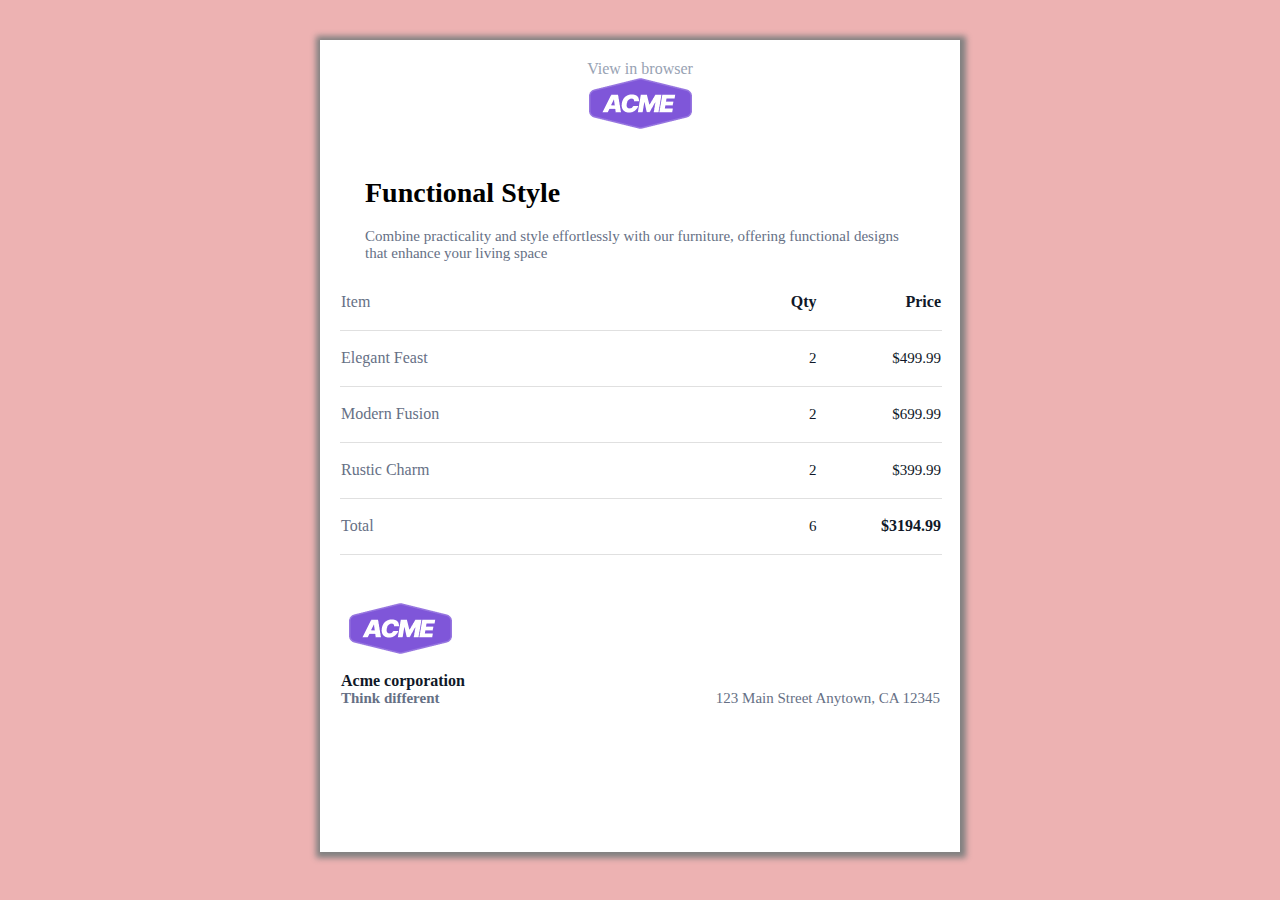
==== index.html @ 578f24a8 "now" ====
<!DOCTYPE html>
<html lang="en">

<head>
    <meta charset="UTF-8">
    <title>MyTable</title>
    <style>
        body {
            background: rgb(237, 178, 178);

        }

        table,
        th,
        td {
            border-collapse: collapse;
        }

        .table-container {
            background: white;
            margin: 40px auto;
            width: 600px;
            height: 772px;
            padding: 20px;
            box-shadow: 1px 1px 6px 5px gray;
        }

        /* Заголовок таблицы */

        .nametab {
            padding: 24px;
            width: 552px;
            height: 91px;

        }

        /* Tabl1 */
        .border {
            border-bottom: 1px solid #e0e0e0;
            padding: 16px 0px;
            width: 552px;
            height: 56px;
        }

        .title {
            font-size: 16px;
            font-weight: bolder;
            text-align: right;
            color: #101828;
            width: 126px;
        }

        .meaning {
            font-size: 15px;
            text-align: right;
            color: #101828;
        }

        .name {
            font-size: 16px;
            color: #667085;
            width: 376px;
        }

        /* Tabl2 */

        .border2 {

            width: 552px;
            height: 168px;

        }

        .table2_1 {
            width: 299px;
            height: 120px;
            vertical-align: bottom;
            text-align: left;
            color: #101828;

        }

        .table2_2 {
            padding: 16px 0px;
            width: 299px;
            height: 120px;
            font-size: 15px;
            vertical-align: bottom;
            text-align: right;
            color: #667085;
        }
    </style>
</head>

<body>
    <div class="table-container">

        <div style="text-align: center; color: #98a2b3">View in browser
        </div>
        <div style="text-align: center;"><img src="img/logo1.png" alt="logo">
        </div>

<!-- Tabl1 -->
        <table>
            <thead>
                <tr>
                    <td colspan="3">
                        <div class="nametab">
                            <h1 style="color: #000000; font-size: 28px;">Functional Style</h1>
                            <p style="color: #667085; font-size: 15px;">Combine practicality and style effortlessly with
                                our
                                furniture, offering functional designs that enhance your living space
                            </p>
                        </div>
                    </td>
                </tr>

            </thead>

            <tbody>
                <tr class="border">
                    <td class="name">Item</td>
                    <th class="title" style="width: 120px;">Qty</th>
                    <th class="title">Price</th>
                </tr>
                <tr class="border">
                    <td class="name">Elegant Feast</td>
                    <td class="meaning">2</td>
                    <td class="meaning">$499.99</td>
                </tr>
                <tr class="border">
                    <td class="name">Modern Fusion</td>
                    <td class="meaning">2</td>
                    <td class="meaning">$699.99</td>
                <tr class="border">
                    <td class="name">Rustic Charm</td>
                    <td class="meaning">2</td>
                    <td class="meaning">$399.99</td>
                <tr class="border">
                    <td class="name">Total</td>
                    <td class="meaning">6</td>
                    <td class="title">$3194.99</td>
                </tr>
            </tbody>
        </table>
<!-- Tabl2 -->
        <table>
            <tbody>
                <tr class="border2">
                    <td class="table2_1">
                        <div><img src="img/logo1.png" alt="logo"></div>
                        <div>
                            <h2 style="font-size: 16px; font-weight: bolder; color: #101828; margin-bottom: 0px;">Acme
                                corporation</h2>
                            <h3 style="font-size: 15px; color: #667085; margin-top: 0px;">Think different</h3>
                        </div>
                    </td>
                    <td class="table2_2">123 Main Street Anytown, CA 12345</td>
                </tr>

            </tbody>
        </table>
    </div>
</body>

</html>
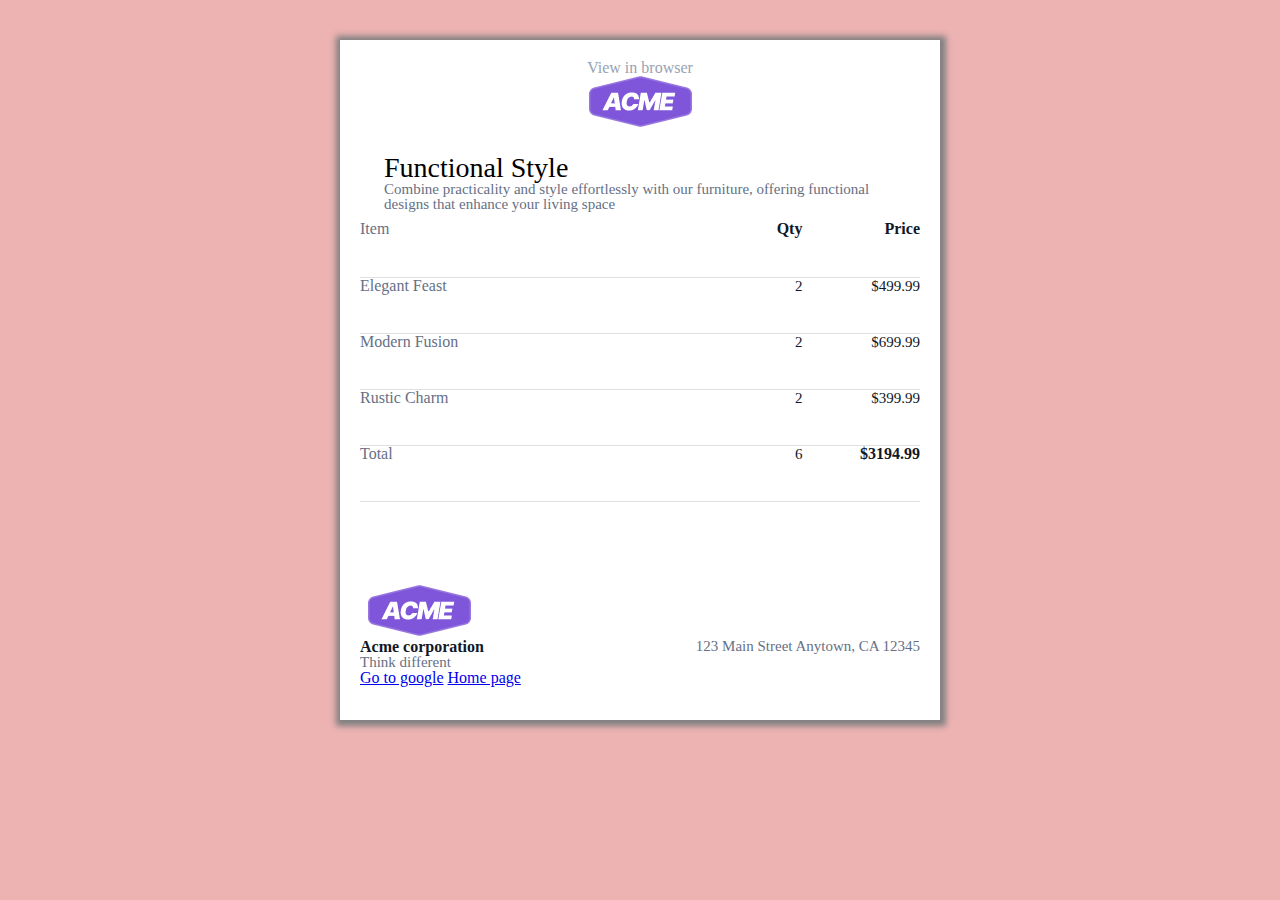
==== commit 65b9d164: "styles" ====
--- a/index.html
+++ b/index.html
@@ -4,100 +4,17 @@
 <head>
     <meta charset="UTF-8">
     <title>MyTable</title>
-    <style>
-        body {
-            background: rgb(237, 178, 178);
+    <link rel="stylesheet" href="/css/reset.css">
+    <link rel="stylesheet" href="/css/styles.css">
 
-        }
-
-        table,
-        th,
-        td {
-            border-collapse: collapse;
-        }
-
-        .table-container {
-            background: white;
-            margin: 40px auto;
-            width: 600px;
-            height: 772px;
-            padding: 20px;
-            box-shadow: 1px 1px 6px 5px gray;
-        }
-
-        /* Заголовок таблицы */
-
-        .nametab {
-            padding: 24px;
-            width: 552px;
-            height: 91px;
-
-        }
-
-        /* Tabl1 */
-        .border {
-            border-bottom: 1px solid #e0e0e0;
-            padding: 16px 0px;
-            width: 552px;
-            height: 56px;
-        }
-
-        .title {
-            font-size: 16px;
-            font-weight: bolder;
-            text-align: right;
-            color: #101828;
-            width: 126px;
-        }
-
-        .meaning {
-            font-size: 15px;
-            text-align: right;
-            color: #101828;
-        }
-
-        .name {
-            font-size: 16px;
-            color: #667085;
-            width: 376px;
-        }
-
-        /* Tabl2 */
-
-        .border2 {
-
-            width: 552px;
-            height: 168px;
-
-        }
-
-        .table2_1 {
-            width: 299px;
-            height: 120px;
-            vertical-align: bottom;
-            text-align: left;
-            color: #101828;
-
-        }
-
-        .table2_2 {
-            padding: 16px 0px;
-            width: 299px;
-            height: 120px;
-            font-size: 15px;
-            vertical-align: bottom;
-            text-align: right;
-            color: #667085;
-        }
-    </style>
 </head>
 
 <body>
     <div class="table-container">
 
-        <div style="text-align: center; color: #98a2b3">View in browser
+        <div class="table-container1">View in browser
         </div>
-        <div style="text-align: center;"><img src="img/logo1.png" alt="logo">
+        <div class="table-container2"><img src="img/logo1.png" alt="logo">
         </div>
 
 <!-- Tabl1 -->
@@ -160,6 +77,21 @@
 
             </tbody>
         </table>
+    
+    <!-- Tabl3 -->
+    <table>
+        <tbody>
+            <tr class="border3">
+                <td class="table3">
+                    <div>
+                        <a href="https://google.com">Go to google</a>
+                        <a href="/home.html">Home page</a>
+                    </div>
+                </td>
+            </tr>
+
+        </tbody>
+    </table>
     </div>
 </body>
 
--- a/css/styles.css
+++ b/css/styles.css
@@ -0,0 +1,107 @@
+body {
+    background: rgb(237, 178, 178);
+
+}
+
+table,
+th,
+td {
+    border-collapse: collapse;
+}
+
+.table-container {
+    background: white;
+    margin: 40px auto;
+    width: 600px;
+    padding: 20px;
+    box-shadow: 1px 1px 6px 5px gray;
+}
+
+.table-container1 {
+    text-align: center; 
+    color: #98a2b3
+}
+
+.table-container2 {
+    text-align: center;
+}
+/* Заголовок таблицы */
+
+.nametab {
+    padding: 24px;
+    width: 552px;
+    height: 91px;
+
+}
+
+/* Tabl1 */
+.border {
+    border-bottom: 1px solid #e0e0e0;
+    padding: 16px 0px;
+    width: 552px;
+    height: 56px;
+}
+
+.title {
+    font-size: 16px;
+    font-weight: bolder;
+    text-align: right;
+    color: #101828;
+    width: 126px;
+}
+
+.meaning {
+    font-size: 15px;
+    text-align: right;
+    color: #101828;
+}
+
+.name {
+    font-size: 16px;
+    color: #667085;
+    width: 376px;
+}
+
+/* Tabl2 */
+
+.border2 {
+
+    width: 552px;
+    height: 168px;
+
+}
+
+.table2_1 {
+    width: 299px;
+    height: 120px;
+    vertical-align: bottom;
+    text-align: left;
+    color: #101828;
+
+}
+
+.table2_2 {
+    padding: 16px 0px;
+    width: 299px;
+    height: 120px;
+    font-size: 15px;
+    vertical-align: bottom;
+    text-align: right;
+    color: #667085;
+}
+
+/* Tabl3 */
+
+.border3 {
+
+    width: 552px;
+    height: 30px;
+    
+}
+
+.table3 {
+    vertical-align: auto;
+    text-align: center;
+    color: #101828;
+
+}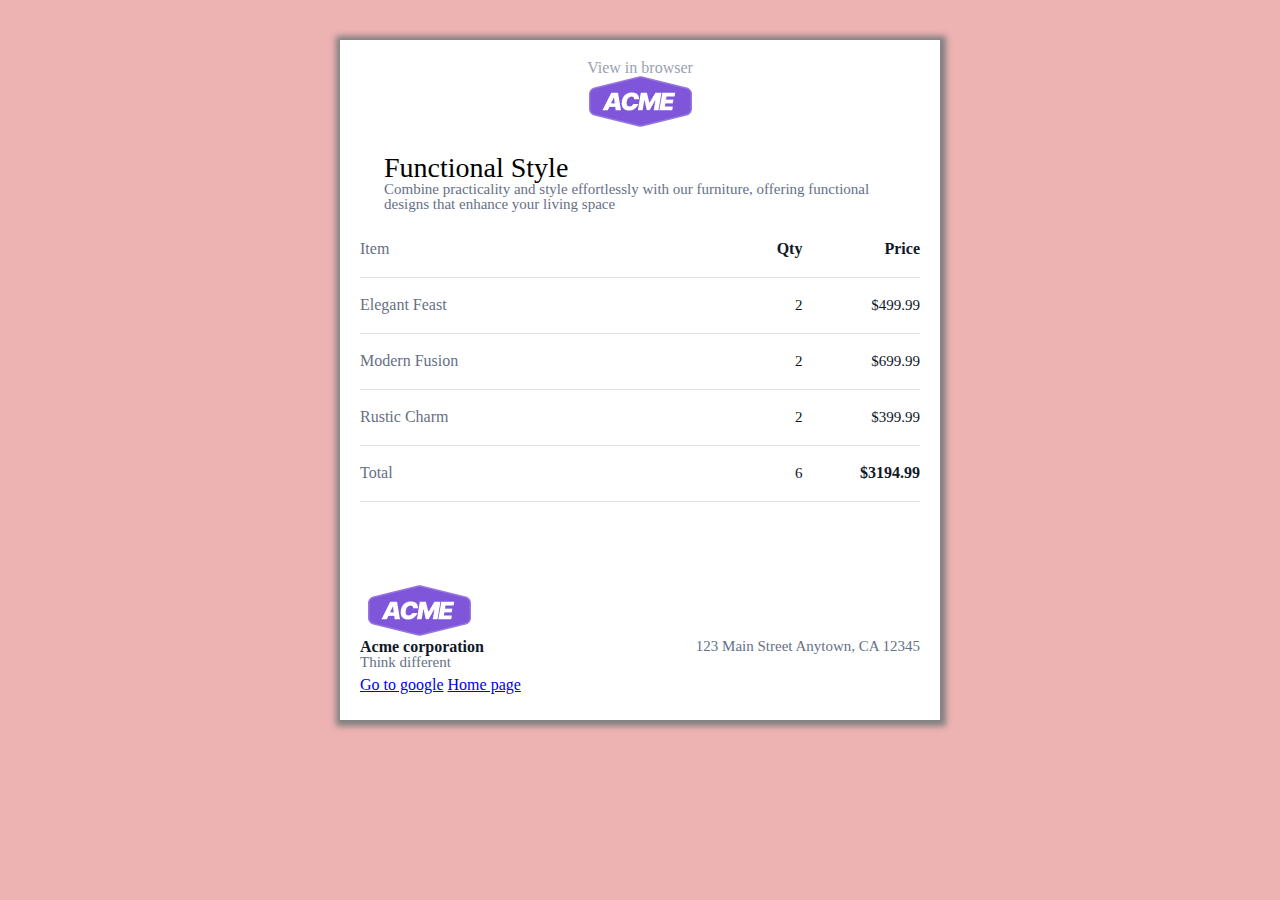
==== commit d08f2aa5: "3" ====
--- a/index.html
+++ b/index.html
@@ -23,8 +23,8 @@
                 <tr>
                     <td colspan="3">
                         <div class="nametab">
-                            <h1 style="color: #000000; font-size: 28px;">Functional Style</h1>
-                            <p style="color: #667085; font-size: 15px;">Combine practicality and style effortlessly with
+                            <h1 class="nametab1">Functional Style</h1>
+                            <p class="nametab2">Combine practicality and style effortlessly with
                                 our
                                 furniture, offering functional designs that enhance your living space
                             </p>
@@ -67,9 +67,8 @@
                     <td class="table2_1">
                         <div><img src="img/logo1.png" alt="logo"></div>
                         <div>
-                            <h2 style="font-size: 16px; font-weight: bolder; color: #101828; margin-bottom: 0px;">Acme
-                                corporation</h2>
-                            <h3 style="font-size: 15px; color: #667085; margin-top: 0px;">Think different</h3>
+                            <h2 class="table2_1_name">Acme corporation</h2>
+                            <h3 class="table2_1_pod">Think different</h3>
                         </div>
                     </td>
                     <td class="table2_2">123 Main Street Anytown, CA 12345</td>
--- a/css/styles.css
+++ b/css/styles.css
@@ -7,6 +7,7 @@
 th,
 td {
     border-collapse: collapse;
+    vertical-align: middle;
 }
 
 .table-container {
@@ -14,6 +15,7 @@
     margin: 40px auto;
     width: 600px;
     padding: 20px;
+
     box-shadow: 1px 1px 6px 5px gray;
 }
 
@@ -34,12 +36,24 @@
 
 }
 
+.nametab1 {
+    color: #000000; 
+    font-size: 28px;
+}
+
+.nametab2 {
+    color: #667085; 
+    font-size: 15px;
+}
+
+
 /* Tabl1 */
 .border {
     border-bottom: 1px solid #e0e0e0;
-    padding: 16px 0px;
     width: 552px;
     height: 56px;
+    
+
 }
 
 .title {
@@ -80,6 +94,19 @@
 
 }
 
+.table2_1_name {
+    font-size: 16px; 
+    font-weight: bolder;
+    color: #101828; 
+    margin-bottom: 0px;
+}
+
+.table2_1_pod {
+    font-size: 15px; 
+    color: #667085; 
+    margin-top: 0px;
+}
+
 .table2_2 {
     padding: 16px 0px;
     width: 299px;
